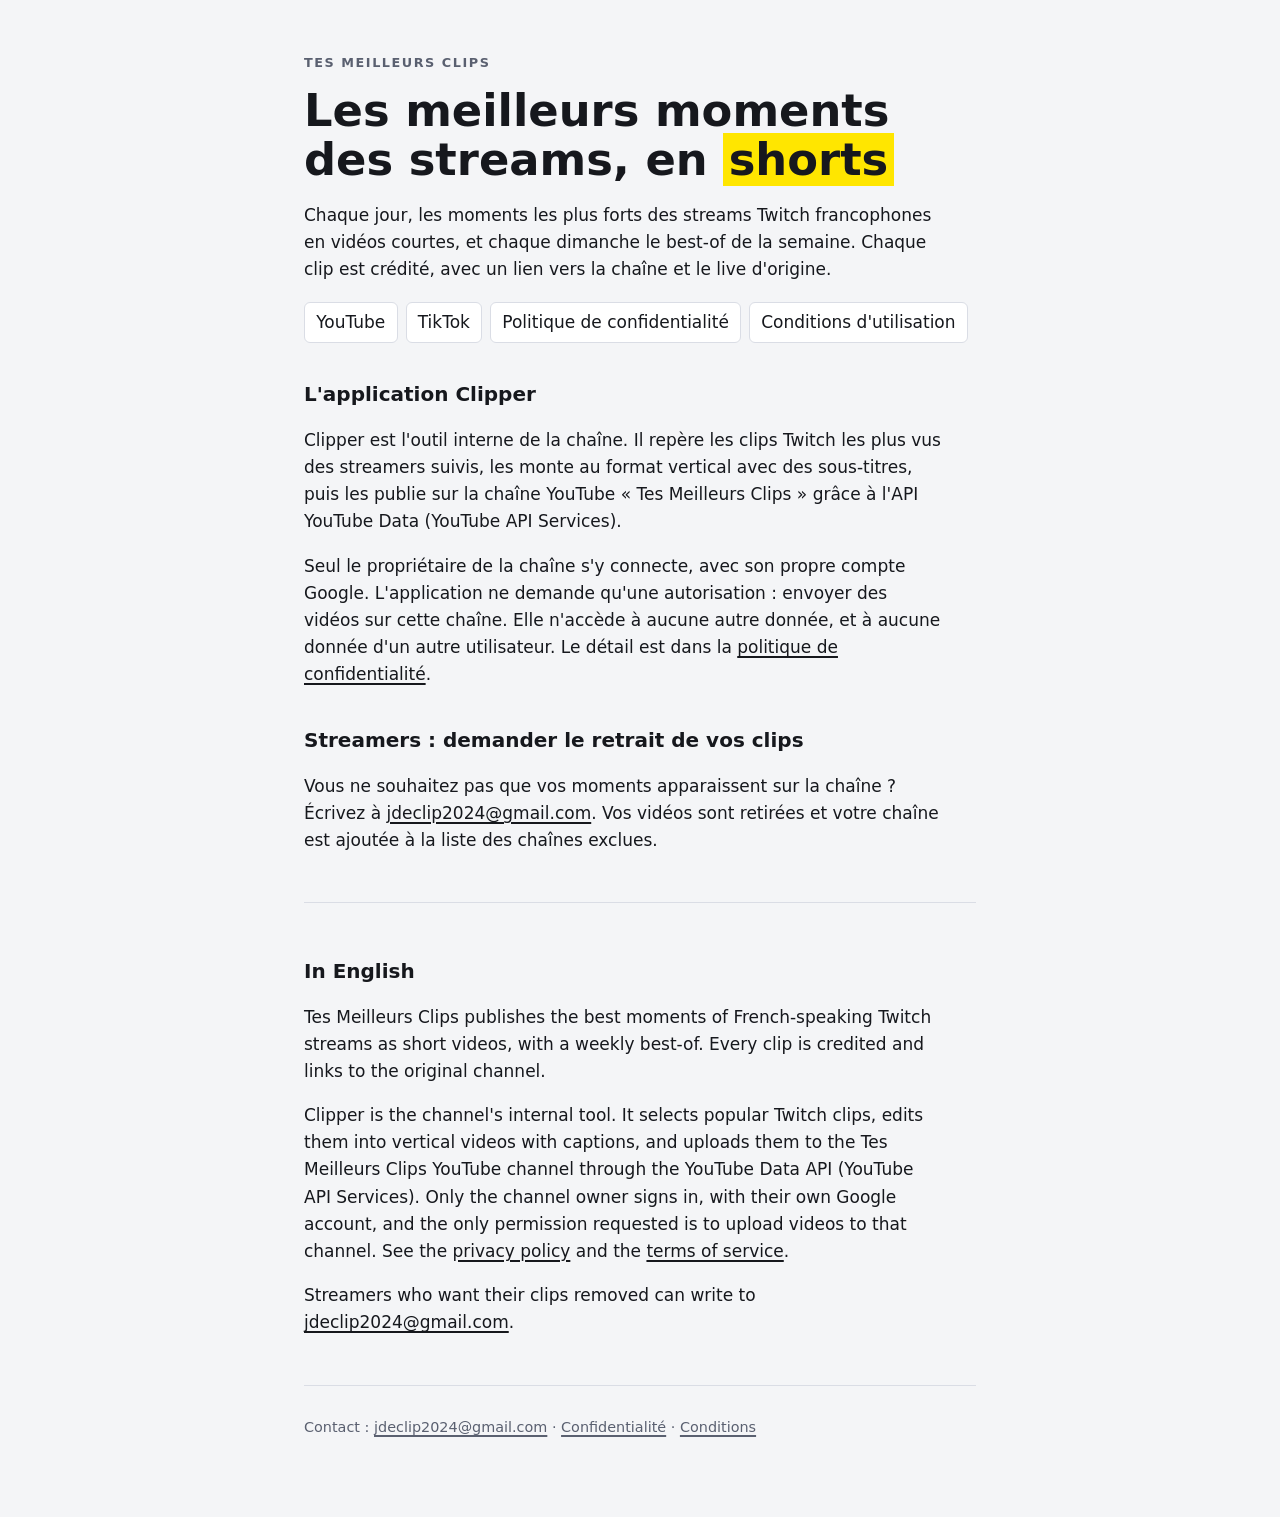
==== index.html @ c6bc8199 "Site de la chaîne : accueil, politique de confidentialité, conditions d'utilisation Pages publiques " ====
<!doctype html>
<html lang="fr">
<head>
  <meta charset="utf-8">
  <meta name="viewport" content="width=device-width, initial-scale=1">
  <title>Tes Meilleurs Clips</title>
  <meta name="description" content="Les meilleurs moments des streams Twitch francophones, en shorts et en best-of chaque semaine.">
  <link rel="stylesheet" href="style.css">
</head>
<body>
<main>
  <header>
    <p class="brand">Tes Meilleurs Clips</p>
    <h1>Les meilleurs moments des streams, en <mark>shorts</mark></h1>
    <p>Chaque jour, les moments les plus forts des streams Twitch francophones en vidéos courtes, et chaque dimanche le best-of de la semaine. Chaque clip est crédité, avec un lien vers la chaîne et le live d'origine.</p>
    <nav aria-label="Liens">
      <ul>
        <li><a href="https://www.youtube.com/channel/UC7iURKSML3pyYVII8bbcRUw">YouTube</a></li>
        <li><a href="https://www.tiktok.com/@tesmeilleursclips">TikTok</a></li>
        <li><a href="confidentialite.html">Politique de confidentialité</a></li>
        <li><a href="conditions.html">Conditions d'utilisation</a></li>
      </ul>
    </nav>
  </header>

  <h2>L'application Clipper</h2>
  <p>Clipper est l'outil interne de la chaîne. Il repère les clips Twitch les plus vus des streamers suivis, les monte au format vertical avec des sous-titres, puis les publie sur la chaîne YouTube « Tes Meilleurs Clips » grâce à l'API YouTube Data (YouTube API Services).</p>
  <p>Seul le propriétaire de la chaîne s'y connecte, avec son propre compte Google. L'application ne demande qu'une autorisation : envoyer des vidéos sur cette chaîne. Elle n'accède à aucune autre donnée, et à aucune donnée d'un autre utilisateur. Le détail est dans la <a href="confidentialite.html">politique de confidentialité</a>.</p>

  <h2>Streamers : demander le retrait de vos clips</h2>
  <p>Vous ne souhaitez pas que vos moments apparaissent sur la chaîne ? Écrivez à <a href="mailto:jdeclip2024@gmail.com">jdeclip2024@gmail.com</a>. Vos vidéos sont retirées et votre chaîne est ajoutée à la liste des chaînes exclues.</p>

  <section class="en" lang="en">
    <h2>In English</h2>
    <p>Tes Meilleurs Clips publishes the best moments of French-speaking Twitch streams as short videos, with a weekly best-of. Every clip is credited and links to the original channel.</p>
    <p>Clipper is the channel's internal tool. It selects popular Twitch clips, edits them into vertical videos with captions, and uploads them to the Tes Meilleurs Clips YouTube channel through the YouTube Data API (YouTube API Services). Only the channel owner signs in, with their own Google account, and the only permission requested is to upload videos to that channel. See the <a href="confidentialite.html">privacy policy</a> and the <a href="conditions.html">terms of service</a>.</p>
    <p>Streamers who want their clips removed can write to <a href="mailto:jdeclip2024@gmail.com">jdeclip2024@gmail.com</a>.</p>
  </section>

  <footer>
    <p>Contact : <a href="mailto:jdeclip2024@gmail.com">jdeclip2024@gmail.com</a> · <a href="confidentialite.html">Confidentialité</a> · <a href="conditions.html">Conditions</a></p>
  </footer>
</main>
</body>
</html>
---- style.css ----
:root {
  --bg: #f4f5f7;
  --paper: #ffffff;
  --ink: #16181d;
  --muted: #5a6070;
  --line: #dadde5;
  --mark: #ffe600;
  color-scheme: light;
}
@media (prefers-color-scheme: dark) {
  :root {
    --bg: #0f1115;
    --paper: #171a20;
    --ink: #eceef3;
    --muted: #a3aab9;
    --line: #2b303b;
    color-scheme: dark;
  }
}
* { box-sizing: border-box; }
body {
  margin: 0;
  background: var(--bg);
  color: var(--ink);
  font: 400 1.0625rem/1.6 "Segoe UI", system-ui, -apple-system, Roboto, sans-serif;
}
main {
  max-width: 44rem;
  margin: 0 auto;
  padding: 2.5rem max(16px, env(safe-area-inset-left, 0px)) 4rem;
}
header { margin-bottom: 2rem; }
.brand { font-size: 0.8rem; font-weight: 700; letter-spacing: 0.12em; text-transform: uppercase; color: var(--muted); }
h1 { font-size: clamp(2rem, 7vw, 2.8rem); line-height: 1.1; margin: 0.3rem 0 0.8rem; text-wrap: balance; }
h1 mark { background: var(--mark); color: #16181d; padding: 0 0.12em; }
h2 { font-size: 1.25rem; margin: 2.2rem 0 0.6rem; }
p, li { max-width: 40rem; }
a { color: inherit; text-decoration-thickness: 0.12em; text-underline-offset: 0.18em; }
nav ul { list-style: none; padding: 0; margin: 1.2rem 0 0; display: flex; flex-wrap: wrap; gap: 0.5rem; }
nav a { display: inline-block; padding: 0.35rem 0.7rem; border: 1px solid var(--line); border-radius: 6px; background: var(--paper); text-decoration: none; }
nav a:hover { border-color: var(--muted); }
section.en { border-top: 1px solid var(--line); margin-top: 3rem; padding-top: 1rem; }
.updated, footer { color: var(--muted); font-size: 0.9rem; }
footer { margin-top: 3rem; border-top: 1px solid var(--line); padding-top: 1rem; }
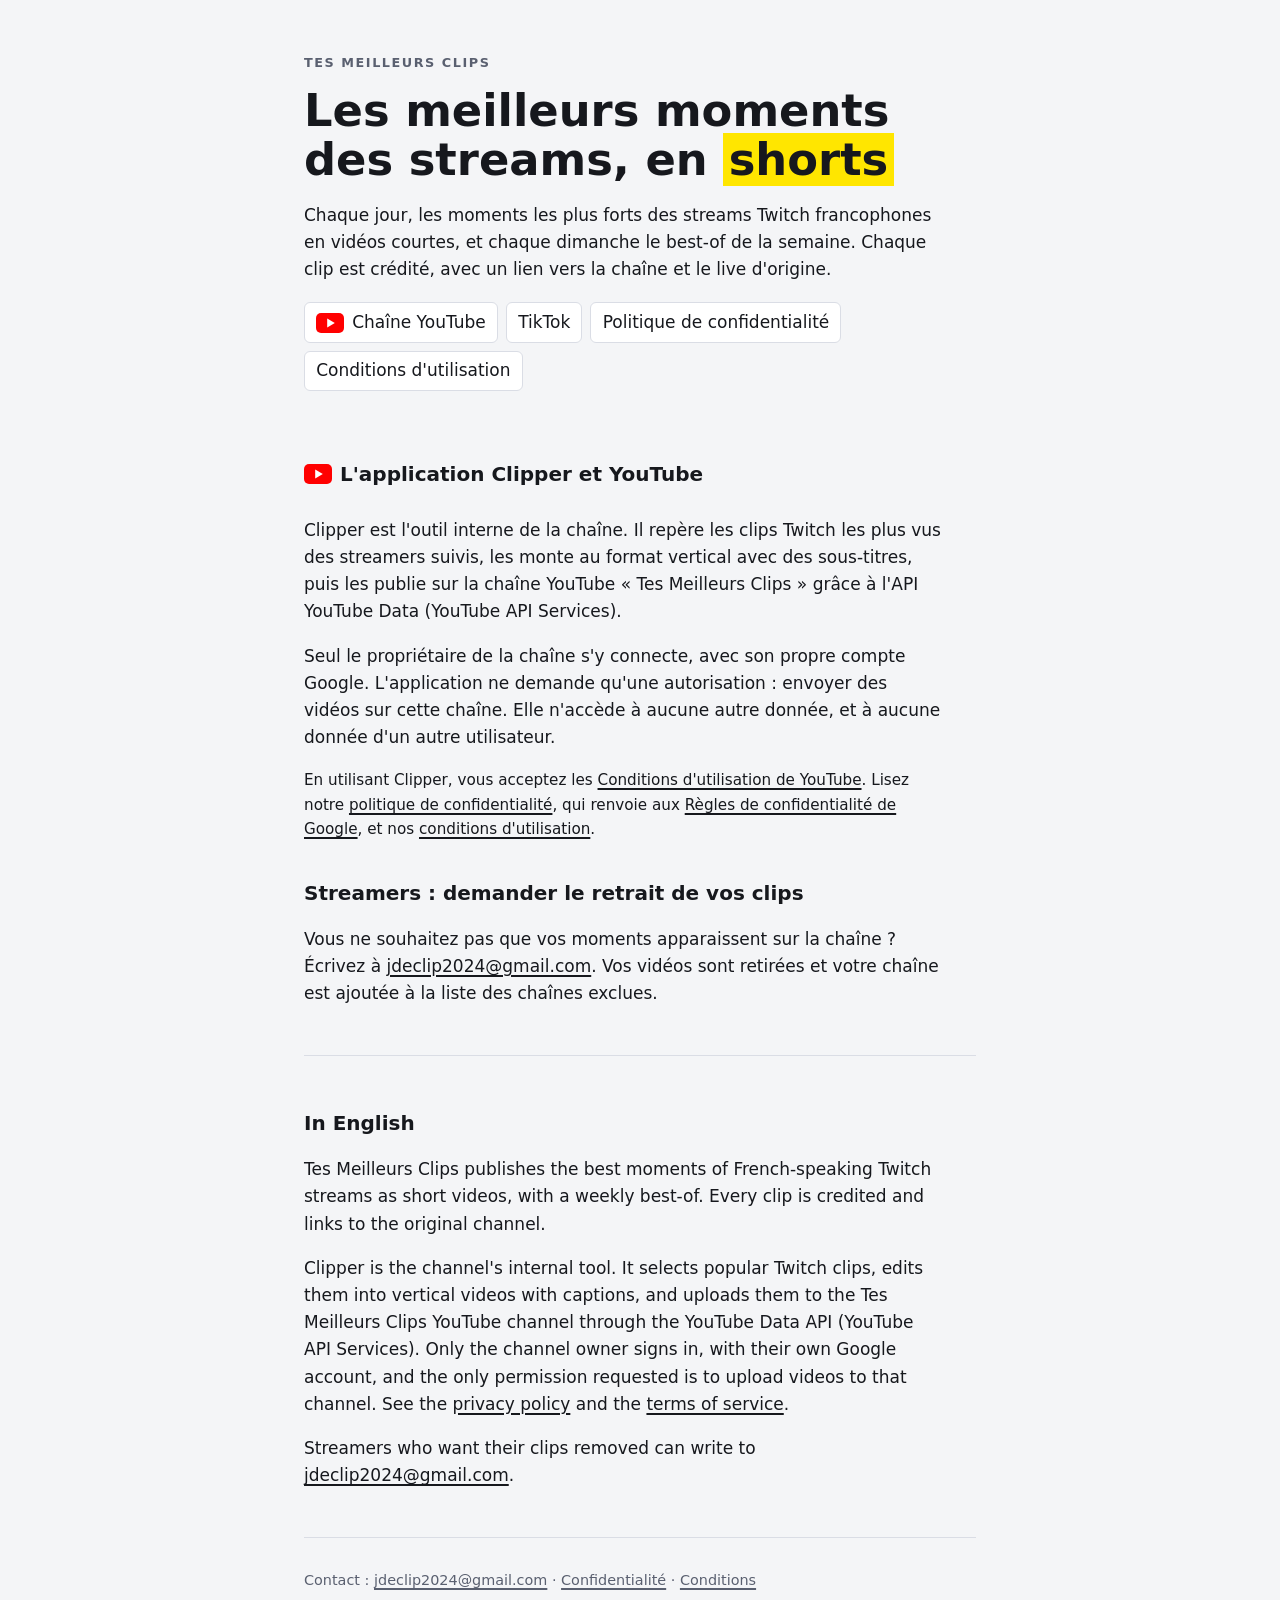
==== commit e0cd5454: "Site : logo YouTube, mentions YouTube et Google sur l'accueil, section suppression des données Éléme" ====
--- a/index.html
+++ b/index.html
@@ -15,7 +15,7 @@
     <p>Chaque jour, les moments les plus forts des streams Twitch francophones en vidéos courtes, et chaque dimanche le best-of de la semaine. Chaque clip est crédité, avec un lien vers la chaîne et le live d'origine.</p>
     <nav aria-label="Liens">
       <ul>
-        <li><a href="https://www.youtube.com/channel/UC7iURKSML3pyYVII8bbcRUw">YouTube</a></li>
+        <li><a href="https://www.youtube.com/channel/UC7iURKSML3pyYVII8bbcRUw"><svg class="yt" viewBox="0 0 28 20" width="28" height="20" aria-hidden="true"><rect width="28" height="20" rx="5" fill="#FF0000"/><path d="M11.2 5.6v8.8l7.6-4.4z" fill="#FFFFFF"/></svg>Chaîne YouTube</a></li>
         <li><a href="https://www.tiktok.com/@tesmeilleursclips">TikTok</a></li>
         <li><a href="confidentialite.html">Politique de confidentialité</a></li>
         <li><a href="conditions.html">Conditions d'utilisation</a></li>
@@ -23,9 +23,10 @@
     </nav>
   </header>
 
-  <h2>L'application Clipper</h2>
+  <h2 class="with-icon"><svg class="yt" viewBox="0 0 28 20" width="28" height="20" aria-hidden="true"><rect width="28" height="20" rx="5" fill="#FF0000"/><path d="M11.2 5.6v8.8l7.6-4.4z" fill="#FFFFFF"/></svg>L'application Clipper et YouTube</h2>
   <p>Clipper est l'outil interne de la chaîne. Il repère les clips Twitch les plus vus des streamers suivis, les monte au format vertical avec des sous-titres, puis les publie sur la chaîne YouTube « Tes Meilleurs Clips » grâce à l'API YouTube Data (YouTube API Services).</p>
-  <p>Seul le propriétaire de la chaîne s'y connecte, avec son propre compte Google. L'application ne demande qu'une autorisation : envoyer des vidéos sur cette chaîne. Elle n'accède à aucune autre donnée, et à aucune donnée d'un autre utilisateur. Le détail est dans la <a href="confidentialite.html">politique de confidentialité</a>.</p>
+  <p>Seul le propriétaire de la chaîne s'y connecte, avec son propre compte Google. L'application ne demande qu'une autorisation : envoyer des vidéos sur cette chaîne. Elle n'accède à aucune autre donnée, et à aucune donnée d'un autre utilisateur.</p>
+  <p class="legal">En utilisant Clipper, vous acceptez les <a href="https://www.youtube.com/t/terms">Conditions d'utilisation de YouTube</a>. Lisez notre <a href="confidentialite.html">politique de confidentialité</a>, qui renvoie aux <a href="http://www.google.com/policies/privacy">Règles de confidentialité de Google</a>, et nos <a href="conditions.html">conditions d'utilisation</a>.</p>
 
   <h2>Streamers : demander le retrait de vos clips</h2>
   <p>Vous ne souhaitez pas que vos moments apparaissent sur la chaîne ? Écrivez à <a href="mailto:jdeclip2024@gmail.com">jdeclip2024@gmail.com</a>. Vos vidéos sont retirées et votre chaîne est ajoutée à la liste des chaînes exclues.</p>
--- a/style.css
+++ b/style.css
@@ -39,6 +39,9 @@
 nav ul { list-style: none; padding: 0; margin: 1.2rem 0 0; display: flex; flex-wrap: wrap; gap: 0.5rem; }
 nav a { display: inline-block; padding: 0.35rem 0.7rem; border: 1px solid var(--line); border-radius: 6px; background: var(--paper); text-decoration: none; }
 nav a:hover { border-color: var(--muted); }
+nav a, h2.with-icon { display: inline-flex; align-items: center; gap: 0.5rem; }
+.yt { flex: none; }
+.legal { font-size: 0.95rem; }
 section.en { border-top: 1px solid var(--line); margin-top: 3rem; padding-top: 1rem; }
 .updated, footer { color: var(--muted); font-size: 0.9rem; }
 footer { margin-top: 3rem; border-top: 1px solid var(--line); padding-top: 1rem; }
